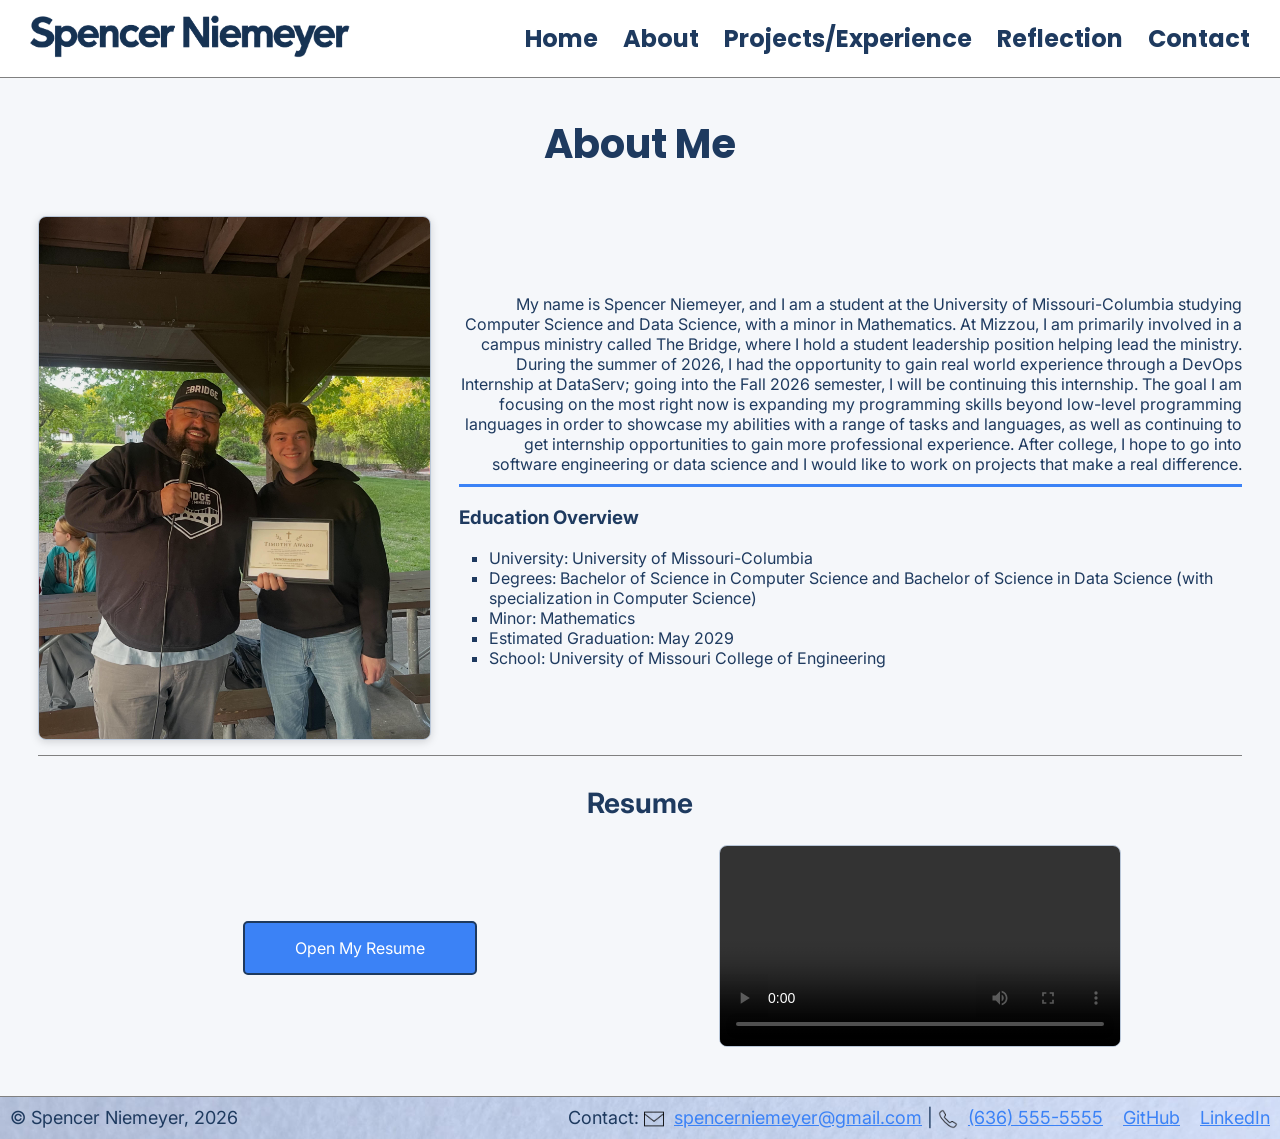
==== webdevelopment/about.html @ 7f5bf4c8 "Updated about page grid layouts" ====
<!DOCTYPE html>

<!--
  Name: Spencer Niemeyer
  File: about.html
  Date: 11/4/2026
  Course: IS_LT 4355
  Description: About page for my portfolio website.
-->

<html lang="en">

<head>
    <meta charset="utf-8">
    <meta name="viewport" content="width=device-width, initial-scale=1.0">
    <title>About Me - Spencer Niemeyer</title>
    <link rel="stylesheet" href="style.css">
    <link rel="stylesheet" href="nav.css">
    <link rel="preconnect" href="https://fonts.googleapis.com">
    <link rel="preconnect" href="https://fonts.gstatic.com" crossorigin>
    <link
        href="https://fonts.googleapis.com/css2?family=Inter:ital,opsz,wght@0,14..32,100..900;1,14..32,100..900&family=Poppins:ital,wght@0,100;0,200;0,300;0,400;0,500;0,600;0,700;0,800;0,900;1,100;1,200;1,300;1,400;1,500;1,600;1,700;1,800;1,900&display=swap"
        rel="stylesheet">
    <link rel="shortcut icon" type="image/x-icon" href="../webcontent/favicon.ico">
</head>

<body class="about-page">
    <header>
        <a href="index.html"><img src="../webcontent/logo.png" alt="Spencer Niemeyer Logo" class="logo"></a>
        <nav> <!-- Navigation coded here -->
            <ul class="nav-list">
                <li><a href="index.html">Home</a></li>
                <li><a href="about.html">About</a></li>
                <li class="dropdown">
                    <a href="#">Projects/Experience</a>
                    <ul class="submenu">
                        <li><a href="#">DataServ Internship</a></li>
                        <li><a href="#">Boolean Minimizer</a></li>
                        <li><a href="#">Farkle Dice Game</a></li>
                    </ul>
                </li>
                <li><a href="reflection.html">Reflection</a></li>
                <li><a href="contact.html">Contact</a></li>
            </ul>
        </nav>
    </header>

    <main> <!-- Main content coded here -->
        <h1>About Me</h1>
        <section class="about-layout">
            <img src="../webcontent/about-image.JPEG" alt="Spencer receiving an award" class="about-image">
            <div class="about-details">
                <p>My name is Spencer Niemeyer, and I am a student at the University of Missouri-Columbia
                    studying Computer Science and Data Science, with a minor in Mathematics. At Mizzou, I
                    am primarily involved in a campus ministry called The Bridge, where I hold a student
                    leadership position helping lead the ministry. During the summer of 2026, I had the
                    opportunity to gain real world experience through a DevOps Internship at DataServ; going
                    into the Fall 2026 semester, I will be continuing this internship. The goal I am
                    focusing on the most right now is expanding my programming skills beyond low-level
                    programming languages in order to showcase my abilities with a range of tasks and
                    languages, as well as continuing to get internship opportunities to gain more professional
                    experience. After college, I hope to go into software engineering or data science and I
                    would like to work on projects that make a real difference.</p>
        
                <h3>Education Overview</h3>
                <ul class="education-list">
                    <li>University: University of Missouri-Columbia</li>
                    <li>Degrees: Bachelor of Science in Computer Science and Bachelor of Science in Data
                        Science (with specialization in Computer Science)</li>
                    <li>Minor: Mathematics</li>
                    <li>Estimated Graduation: May 2029</li>
                    <li>School: University of Missouri College of Engineering</li>
                </ul>
            </div>
        </section>

        <section class="resume-section">
            <h3>Resume</h3>
            <section class="resume">
                <div>
                    <p><a class="resume-link" href="../webcontent/Spencer Niemeyer.pdf" target="_blank">Open My Resume</a></p>
                </div>
                
                <div>
                    <video class="resume-video" controls>
                        <source src="../webcontent/resume-video.mp4" type="video/mp4">Your browser does not support the video
                        tag.
                    </video>
                </div>
            </section>
        </section>
    </main>

    <footer>
        <p class="no-print">&copy; Spencer Niemeyer, 2026</p>

        <div class="footer-links">
            <p>
                Contact:
                <img src="../webcontent/email.png" alt="Email icon">
                <a href="mailto:spencerniemeyer@gmail.com">spencerniemeyer@gmail.com</a> |
                <img src="../webcontent/phone.png" alt="Phone icon"> <a href="tel:6365555555">(636) 555-5555</a>
            </p>
            <a href="https://github.com/spencernemy" target="_blank">GitHub</a>
            <a href="https://www.linkedin.com/in/spencer-niemeyer" target="_blank">LinkedIn</a>
        </div>
    </footer>
</body>

</html>
---- webdevelopment/style.css ----
/*
  Name: Spencer Niemeyer
  File: style.css
  Date: 11/4/2026
  Course: IS_LT 4355
  Description: Styles for all main pages of portfolio website.
*/

/* Universal styles */

body {
    margin: 0;
    font-family: Inter, sans-serif;
    background-color: #F5F7FA;
    color: #1E3A5F;
}    

h1, h2 {
    font-family: Poppins, sans-serif;
}

main h1 {
    font-size: 40px;
    text-align: center;
}

main h2 {
    font-size: 32px;
    text-align: center;
}

.button {
    display: inline-block;
    background-color: #3B82F6;
    color: white;
    text-decoration: none;
    padding: 8px 30px;
    border-radius: 5px;
}

/* Pseudo class used here */
.button:hover {
    background-color: #1E3A5F;
}

/* Home Page Styling */

.home-section {
    border-bottom: 1px solid gray;
}

.hero {
    background-color: #DCE6F2;
}    

.hero-text {
    display: inline-block;
    width: 55%;
    padding: 55px 3%;
}    

.hero-text h1 {
    font-size: 64px;
    margin: 0;
}    

.hero-text h2 {
    font-size: 24px;
    margin-top: 8px;
}    

.hero-text p {
    font-size: 18px;
}

.support-hero-text {
    text-align: center;
}

.hero-button {
    font-size: 18px;
    display: block;
    width: fit-content;
    margin: 0 auto;
}

.hero-image {
    display: inline-block;
    width: 38%;
    padding: 20px 0;
    text-align: center;
    border-left: 1px solid gray;
}    

.hero-image img {
    width: 300px;
    border-radius: 40px;
}    

/* About Page Styling */

.about-page main {
    padding: 10px 3%;
}

.about-layout {
    display: grid;
    grid-template-columns: 1fr 2fr;
    gap: 30px;
    align-items: center;
}

.about-layout p {
    text-align: right;
    border-bottom: 3px solid #3B82F6;
    padding-bottom: 10px;
}

.about-image {
    width: 100%;
    max-width: 400px;
    height: auto;
    border: 1px solid #B8C6D8;
    background-color: #DCE6F2;
    border-radius: 8px;
    margin: 15px 0;
    box-shadow: 0 2px 8px rgba(0, 0, 0, 0.15);
}

.resume-section {
    border-top: 1px solid gray;
    padding: 20px;
}

.resume-section h3 {
    text-align: center;
    font-size: 28px;
    margin: 10px 0;
}

.resume {
    display: grid;
    max-width: 1100px;
    margin: 0 auto;
    grid-template-columns: 1fr 1fr;
    gap: 20px;
    align-items: center;
    text-align: center;
}

.resume-link {
    display: inline-block;
    text-decoration: none;
    color: white;
    padding: 15px 50px;
    margin: 10px;
    border: 2px solid #1E3A5F;
    background-color: #3B82F6;
    border-radius: 5px;
}

/* Pseudo class used here */
.resume-link:hover {
    background-color: #1E3A5F;
}

.education-list {
    list-style-type: square;
    margin: 10px 0;
    padding-left: 30px;
}

.education-list li {
    font-size: 16px;
    color: #1E3A5F;
}

/* Pseudo class used here */
.education-list li:hover {
    font-weight: bold;
    cursor: default;
}

.resume-video {
    width: 100%;
    max-width: 400px;
    height: auto;
    border: 1px solid #B8C6D8;
    background-color: #DCE6F2;
    border-radius: 8px;
    margin: 15px 0;
}

@media (max-width: 650px) {
    .about-layout,
    .resume {
        grid-template-columns: 1fr;
    }

    .about-image {
        margin: 10px auto;
    }

    .about-layout p {
        text-align: center;
    }
}

@media print {
    @page {
        margin: 1in;
    }

    .about-layout {
        display: block;
    }

    .about-page, .about-page *,
    .about-page .education-list li {
        font-family:'Times New Roman', serif;
        color: black;
    }

    .about-page header,
    .about-page .resume,
    .about-page .no-print,
    .about-page .about-image {
        display: none;
    }

    .about-page {
        font-size: 12pt;
    }
}

/* Reflection Page Styling */

.reflection {
    padding: 10px 3%;
}

.reflection p:not(.first-paragraph) {
    text-indent: 40px;
}

.reflection-desc {
    font-size: 24px;
}

.reflection-content {
    padding: 10px 15px;
    margin: 10px 0;
    border: 1px solid #B8C6D8;
    border-radius: 20px;
}

/* Pseudo element used here */
.first-paragraph::first-letter {
    font-weight: bold;
    font-size: 2em;
    color: #3B82F6;
}

/* Contact Page Styling */

.contact-page h1 {
    margin-bottom: 5px;
}

.contact-description {
    margin-top: 0;
    padding-bottom: 20px;
    text-align: center;
    font-weight: bold;
    border-bottom: 1px solid gray;
}

.contact-page form {
    width: 90%;
    max-width: 500px;
    margin: 15px auto;
}

.contact-page label {
    display: block;
    font-family: Poppins, sans-serif;
    font-size: 20px;
    font-weight: bold;
    margin-top: 12px;
}

.contact-page input,
.contact-page select,
.contact-page textarea {
    display: block;
    width: 95%;
    padding: 10px;
    border: 1px solid gray;
    font-family: Inter, sans-serif;
    font-size: 16px;
}

.contact-page textarea {
    height: 100px;
}

.contact-page button {
    background-color: #3B82F6;
    color: white;
    border: none;
    border-radius: 5px;
    padding: 8px 50px;
    margin-top: 15px;
    font-size: 18px;
    cursor: pointer;
}
---- webdevelopment/nav.css ----
/*
  Name: Spencer Niemeyer
  File: nav.css
  Date: 10/18/2026
  Course: IS_LT 4355
  Description: Styles for header and footer of portfolio website.
*/

/* Header */

header {
    display: flex;
    align-items: center;
    justify-content: space-between;
    padding: 15px 30px;
    background-color: #FFFFFF;
    border-bottom: 1px solid gray;
}

.nav-list {
    display: flex;
    list-style-type: none;
    margin: 0;
    padding: 0;
    gap: 25px;
}

.nav-list a {
    font-family: Poppins, Inter, sans-serif;
    font-weight: bold;
    font-size: 24px;
    color: #1E3A5F;
    text-decoration: none;
}

.nav-list a:hover {
    color: #3B82F6;
}

.logo {
    width: 320px;
    padding: 0;
    margin: 0;
}

/* Header dropdown menu */

.dropdown {
    position: relative;
}

.submenu {
    display: none;
    position: absolute;
    top: 100%;
    right: 0;
    background-color: white;
    list-style-type: none;
    margin: 0;
    padding: 10px;
    width: 150px;
}

.dropdown:hover .submenu {
    display: block;
}

.submenu li {
    padding: 8px;
}

.submenu a {
    font-size: 20px;
    display: block;
}

/* Footer */

footer {
    display: flex;
    justify-content: space-between;
    align-items: center;
    padding: 10px;
    border-top: 1px solid gray;
    background-image: url("../webcontent/footer-background-img.jpeg");
    background-size: cover;
}

footer p {
    margin: 0;
    font-size: 18px;
}

footer a {
    color: #3B82F6;
    font-size: 18px;
}

.footer-links {
    display: flex;
    align-items: center;
    gap: 20px;
}

.footer-links img {
    width: 20px;
    vertical-align: middle;
    margin-right: 5px;
}
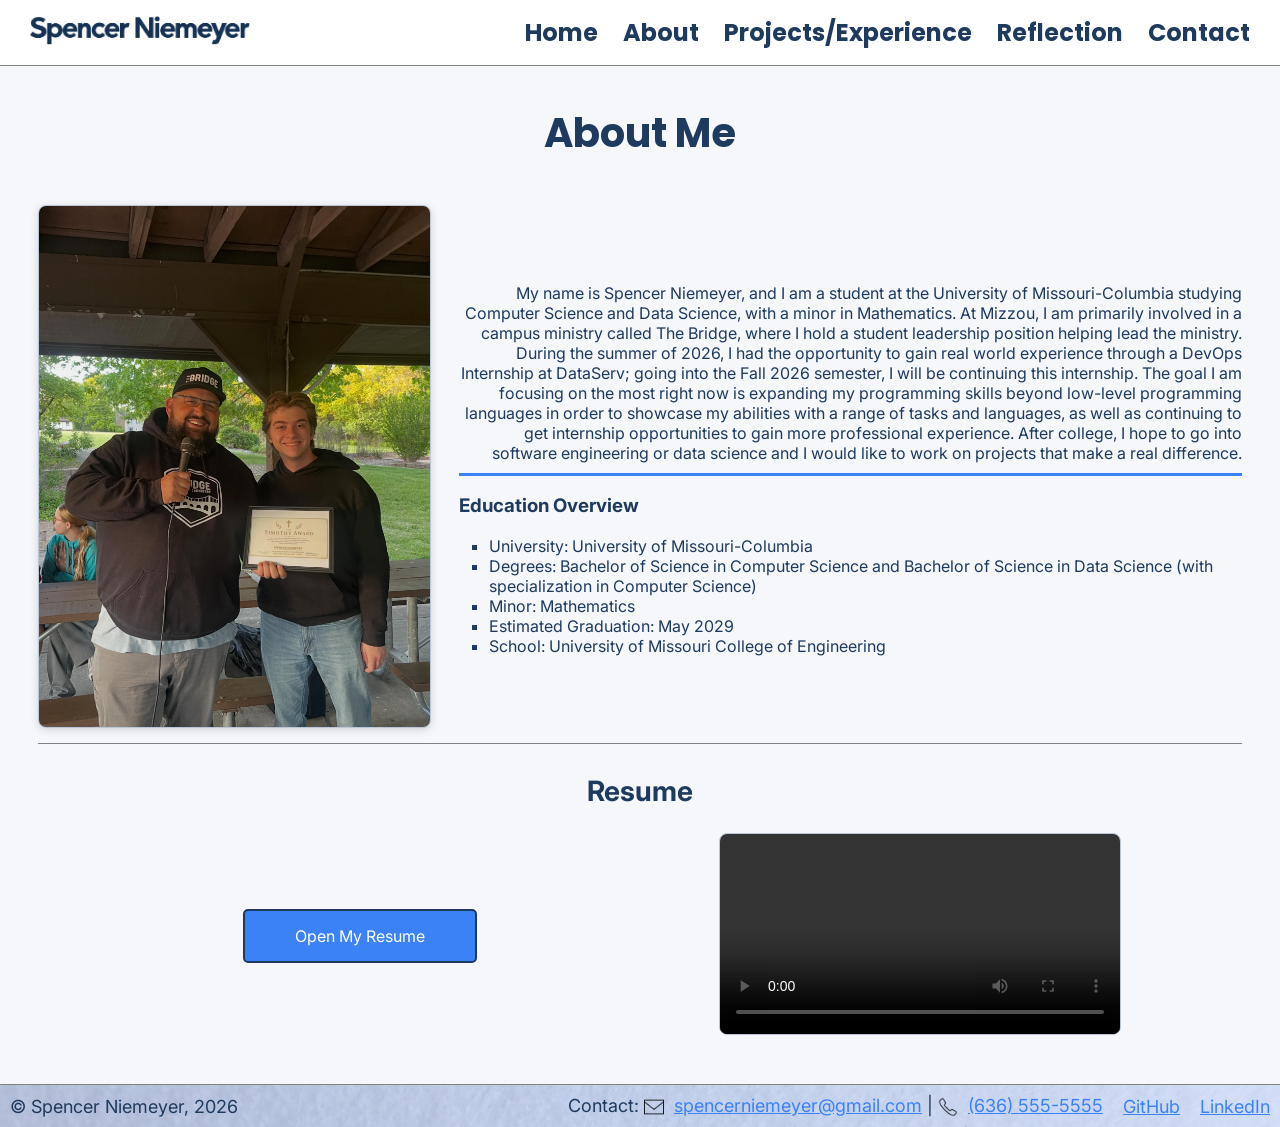
==== commit cd91578f: "Updated nav on all pages" ====
--- a/webdevelopment/about.html
+++ b/webdevelopment/about.html
@@ -27,7 +27,7 @@
 <body class="about-page">
     <header>
         <a href="index.html"><img src="../webcontent/logo.png" alt="Spencer Niemeyer Logo" class="logo"></a>
-        <nav> <!-- Navigation coded here -->
+        <nav class="mobile-menu"> <!-- Navigation coded here -->
             <ul class="nav-list">
                 <li><a href="index.html">Home</a></li>
                 <li><a href="about.html">About</a></li>
--- a/webdevelopment/style.css
+++ b/webdevelopment/style.css
@@ -222,7 +222,7 @@
     }
 
     .about-page header,
-    .about-page .resume,
+    .about-page .resume-section,
     .about-page .no-print,
     .about-page .about-image {
         display: none;
--- a/webdevelopment/nav.css
+++ b/webdevelopment/nav.css
@@ -1,7 +1,7 @@
 /*
   Name: Spencer Niemeyer
   File: nav.css
-  Date: 10/18/2026
+  Date: 11/4/2026
   Course: IS_LT 4355
   Description: Styles for header and footer of portfolio website.
 */
@@ -38,10 +38,18 @@
 }
 
 .logo {
-    width: 320px;
+    width: 220px;
     padding: 0;
     margin: 0;
 }
+
+/* Mobile navigation styles */
+
+#menu-toggle,
+.hamburger {
+    display: none;
+}
+
 
 /* Header dropdown menu */
 
@@ -72,6 +80,40 @@
 .submenu a {
     font-size: 20px;
     display: block;
+}
+
+@media (max-width: 1000px) {
+    header {
+        flex-wrap: wrap;
+    }
+
+    .hamburger {
+        display: block;
+        font-size: 36px;
+        cursor: pointer;
+    }
+
+    .mobile-menu {
+        display: none;
+        width: 100%;
+    }
+
+    #menu-toggle:checked ~ .mobile-menu {
+        display: block;
+    }
+
+    .nav-list {
+        flex-direction: column;
+        gap: 10px;
+    }
+
+    .submenu {
+        display: none;
+    }
+
+    .dropdown:hover .submenu {
+        display: none;
+    }
 }
 
 /* Footer */
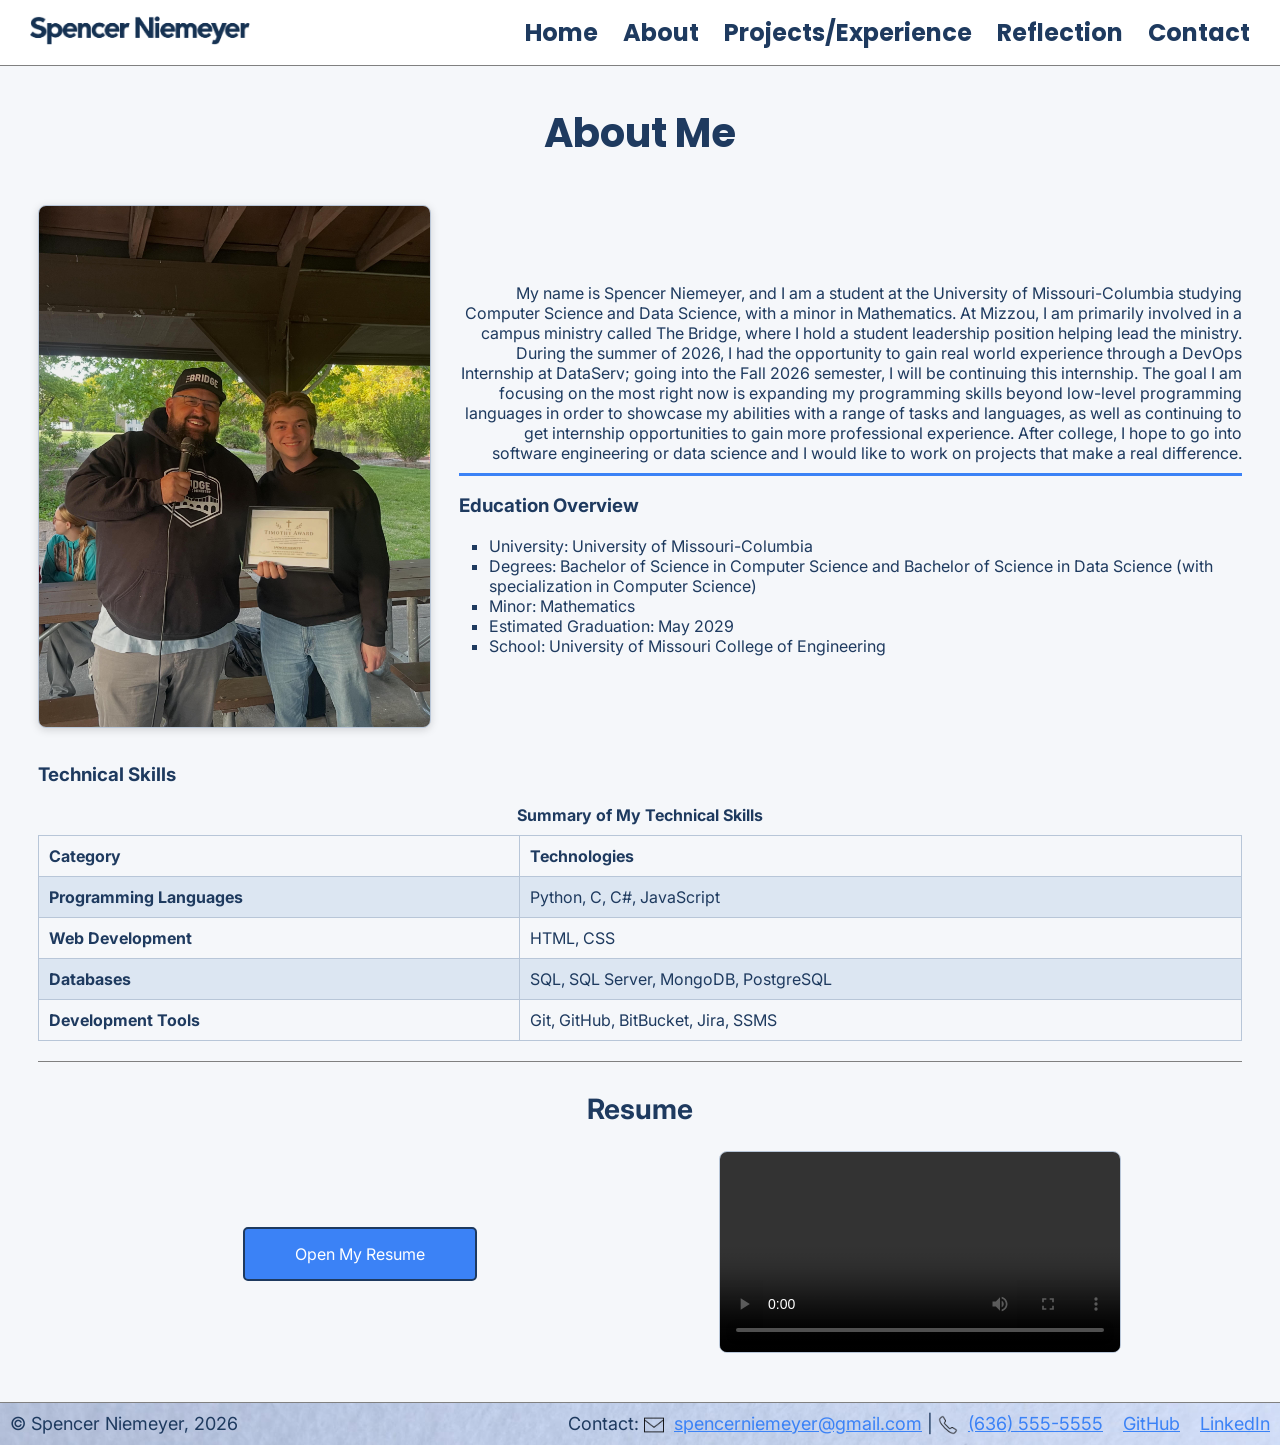
==== commit f9a8e977: "Added table to about page" ====
--- a/webdevelopment/about.html
+++ b/webdevelopment/about.html
@@ -3,7 +3,7 @@
 <!--
   Name: Spencer Niemeyer
   File: about.html
-  Date: 11/4/2026
+  Date: 11/5/2026
   Course: IS_LT 4355
   Description: About page for my portfolio website.
 -->
@@ -27,16 +27,18 @@
 <body class="about-page">
     <header>
         <a href="index.html"><img src="../webcontent/logo.png" alt="Spencer Niemeyer Logo" class="logo"></a>
+        <input type="checkbox" id="menu-toggle">
+        <label for="menu-toggle" class="hamburger">&#9776;</label>
         <nav class="mobile-menu"> <!-- Navigation coded here -->
             <ul class="nav-list">
                 <li><a href="index.html">Home</a></li>
                 <li><a href="about.html">About</a></li>
                 <li class="dropdown">
-                    <a href="#">Projects/Experience</a>
+                    <a href="project.html">Projects/Experience</a>
                     <ul class="submenu">
-                        <li><a href="#">DataServ Internship</a></li>
-                        <li><a href="#">Boolean Minimizer</a></li>
-                        <li><a href="#">Farkle Dice Game</a></li>
+                        <li><a href="project.html#dataserv">DataServ Internship</a></li>
+                        <li><a href="project.html#minimizer">Boolean Minimizer</a></li>
+                        <li><a href="project.html#farkle">Farkle Dice Game</a></li>
                     </ul>
                 </li>
                 <li><a href="reflection.html">Reflection</a></li>
@@ -61,7 +63,7 @@
                     languages, as well as continuing to get internship opportunities to gain more professional
                     experience. After college, I hope to go into software engineering or data science and I
                     would like to work on projects that make a real difference.</p>
-        
+
                 <h3>Education Overview</h3>
                 <ul class="education-list">
                     <li>University: University of Missouri-Columbia</li>
@@ -74,16 +76,50 @@
             </div>
         </section>
 
+        <section class="skills-section">
+            <h3>Technical Skills</h3>
+
+            <table>
+                <caption>Summary of My Technical Skills</caption>
+                <thead>
+                    <tr>
+                        <th scope="col">Category</th>
+                        <th scope="col">Technologies</th>
+                    </tr>
+                </thead>
+                <tbody>
+                    <tr>
+                        <th scope="row">Programming Languages</th>
+                        <td>Python, C, C#, JavaScript</td>
+                    </tr>
+                    <tr>
+                        <th scope="row">Web Development</th>
+                        <td>HTML, CSS</td>
+                    </tr>
+                    <tr>
+                        <th scope="row">Databases</th>
+                        <td>SQL, SQL Server, MongoDB, PostgreSQL</td>
+                    </tr>
+                    <tr>
+                        <th scope="row">Development Tools</th>
+                        <td>Git, GitHub, BitBucket, Jira, SSMS</td>
+                    </tr>
+                </tbody>
+            </table>
+        </section>
+
         <section class="resume-section">
             <h3>Resume</h3>
             <section class="resume">
                 <div>
-                    <p><a class="resume-link" href="../webcontent/Spencer Niemeyer.pdf" target="_blank">Open My Resume</a></p>
+                    <p><a class="resume-link" href="../webcontent/Spencer Niemeyer.pdf" target="_blank">Open My
+                            Resume</a></p>
                 </div>
-                
+
                 <div>
                     <video class="resume-video" controls>
-                        <source src="../webcontent/resume-video.mp4" type="video/mp4">Your browser does not support the video
+                        <source src="../webcontent/resume-video.mp4" type="video/mp4">Your browser does not support the
+                        video
                         tag.
                     </video>
                 </div>
--- a/webdevelopment/style.css
+++ b/webdevelopment/style.css
@@ -6,7 +6,7 @@
   Description: Styles for all main pages of portfolio website.
 */
 
-/* Universal styles */
+/* Universal styles -------------------- */
 
 body {
     margin: 0;
@@ -43,7 +43,7 @@
     background-color: #1E3A5F;
 }
 
-/* Home Page Styling */
+/* Home Page Styling -------------------------- */
 
 .home-section {
     border-bottom: 1px solid gray;
@@ -97,7 +97,7 @@
     border-radius: 40px;
 }    
 
-/* About Page Styling */
+/* About Page Styling ------------------------ */
 
 .about-page main {
     padding: 10px 3%;
@@ -191,6 +191,32 @@
     margin: 15px 0;
 }
 
+.skills-section {
+    margin: 20px 0;
+}
+
+.skills-section table {
+    width: 100%;
+    border: 1px solid #1E3A5F;
+    border-collapse: collapse;
+}
+
+.skills-section th,
+.skills-section td {
+    padding: 10px;
+    border: 1px solid #B8C6D8;
+    text-align: left;
+}
+
+.skills-section tbody tr:nth-child(odd) {
+    background-color: #DCE6F2;
+}
+
+.skills-section caption {
+    margin-bottom: 10px;
+    font-weight: bold;
+}
+
 @media (max-width: 650px) {
     .about-layout,
     .resume {
@@ -203,6 +229,12 @@
 
     .about-layout p {
         text-align: center;
+    }
+
+    .skills-section th,
+    .skills-section td {
+        padding: 5px;
+        font-size: 12px;
     }
 }
 
@@ -233,7 +265,64 @@
     }
 }
 
-/* Reflection Page Styling */
+/* Projects Page Styling --------------------- */
+
+.projects-page {
+    padding: 10px 3%;
+}
+
+.projects-list {
+    display: flex;
+    flex-direction: column;
+    gap: 15px;
+}
+
+.projects-list article {
+    text-align: center;
+    padding: 10px;
+    border-bottom: 2px solid #3B82F6;
+}
+
+.projects-list h2 {
+    font-size: 28px;
+    margin: 10px 0;
+}
+
+.projects-list img {
+    display: block;
+    width: 100%;
+    max-width: 400px;
+    margin: 10px auto;
+}
+
+.projects-list #farkle-img {
+    max-width: 600px;
+}
+
+.projects-list p {
+    font-size: 20px;
+    line-height: 1.4;
+}
+
+@media (max-width: 600px) {
+    .projects-list article {
+        padding: 5px;
+    }
+
+    .projects-list h2 {
+        font-size: 20px;
+    }
+
+    .projects-list p {
+        font-size: 14px;
+    }
+
+    .projects-list img {
+        max-width: 250px;
+    }
+}
+
+/* Reflection Page Styling ---------------------- */
 
 .reflection {
     padding: 10px 3%;
@@ -261,7 +350,7 @@
     color: #3B82F6;
 }
 
-/* Contact Page Styling */
+/* Contact Page Styling ------------------------- */
 
 .contact-page h1 {
     margin-bottom: 5px;
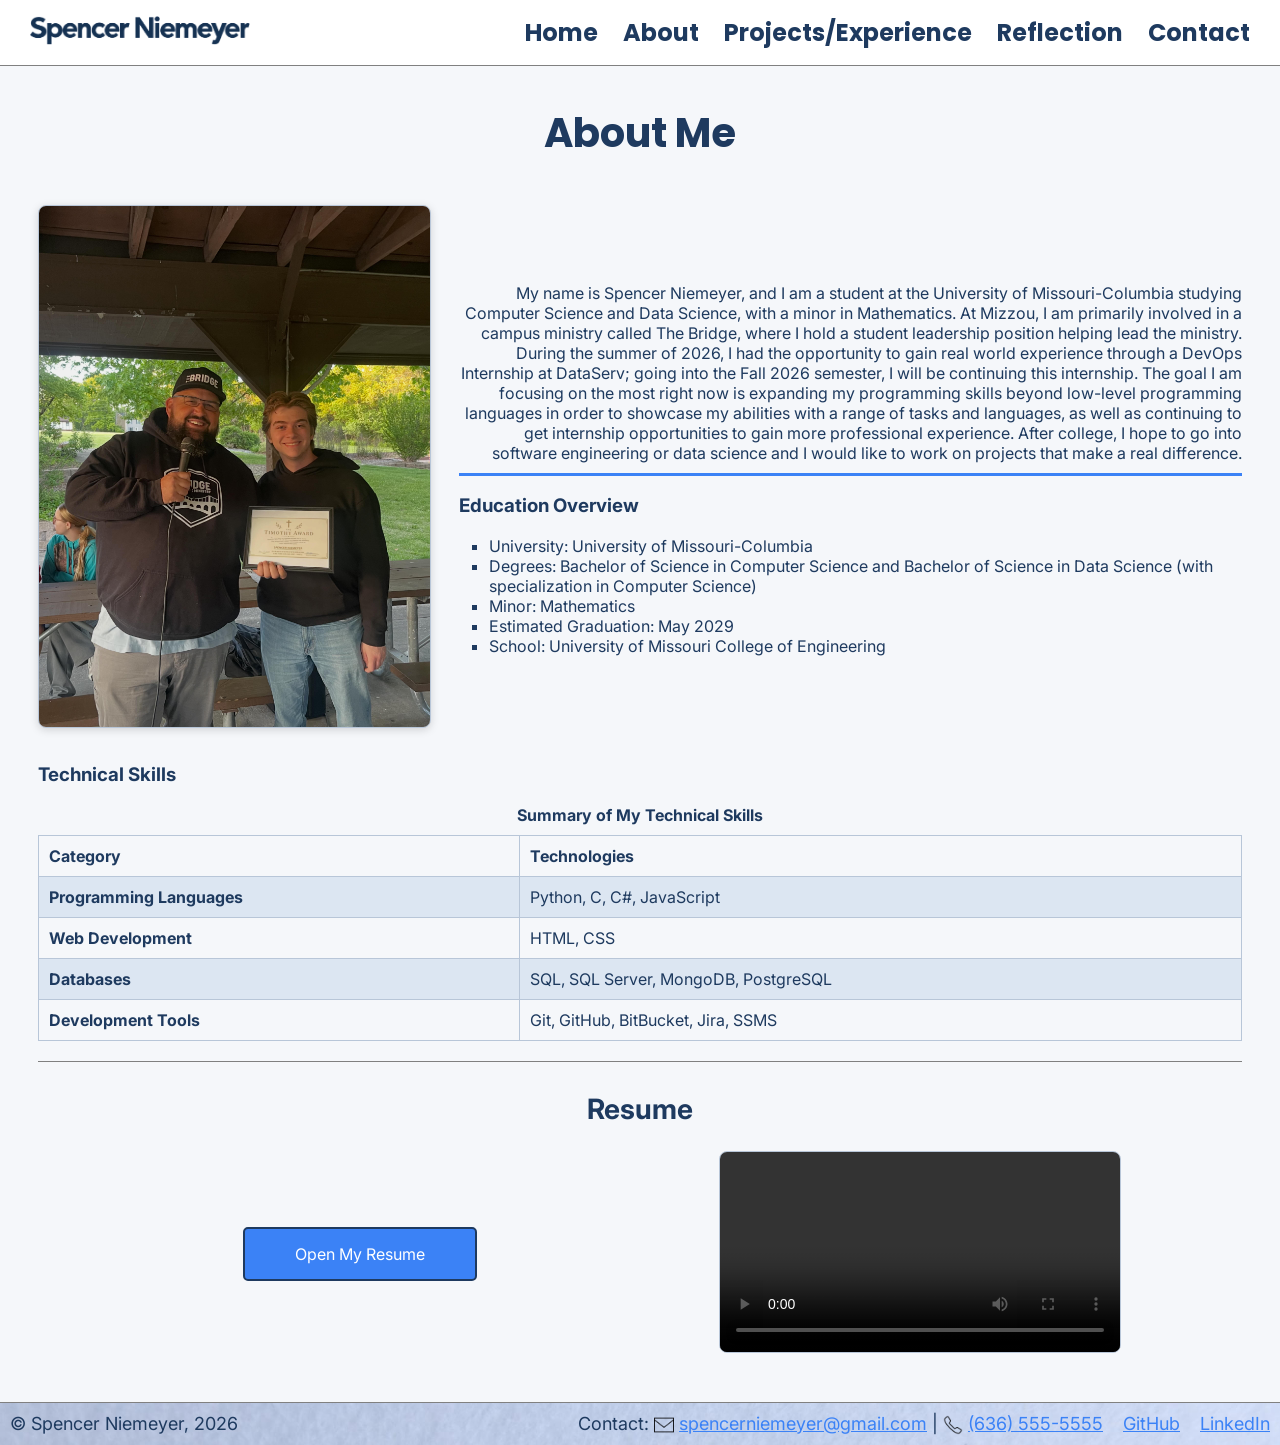
==== commit f60b924f: "Added footer animations and updated link structure to animate on link hover" ====
--- a/webdevelopment/about.html
+++ b/webdevelopment/about.html
@@ -133,9 +133,9 @@
         <div class="footer-links">
             <p>
                 Contact:
-                <img src="../webcontent/email.png" alt="Email icon">
-                <a href="mailto:spencerniemeyer@gmail.com">spencerniemeyer@gmail.com</a> |
-                <img src="../webcontent/phone.png" alt="Phone icon"> <a href="tel:6365555555">(636) 555-5555</a>
+                <a href="mailto:spencerniemeyer@gmail.com"><img src="../webcontent/email.png"
+                        alt="Email icon">spencerniemeyer@gmail.com</a> |
+                <a href="tel:6365555555"><img src="../webcontent/phone.png" alt="Phone icon">(636) 555-5555</a>
             </p>
             <a href="https://github.com/spencernemy" target="_blank">GitHub</a>
             <a href="https://www.linkedin.com/in/spencer-niemeyer" target="_blank">LinkedIn</a>
--- a/webdevelopment/style.css
+++ b/webdevelopment/style.css
@@ -1,7 +1,7 @@
 /*
   Name: Spencer Niemeyer
   File: style.css
-  Date: 11/4/2026
+  Date: 11/5/2026
   Course: IS_LT 4355
   Description: Styles for all main pages of portfolio website.
 */
@@ -51,10 +51,11 @@
 
 .hero {
     background-color: #DCE6F2;
+    display: flex;
+    align-items: center;
 }    
 
 .hero-text {
-    display: inline-block;
     width: 55%;
     padding: 55px 3%;
 }    
@@ -85,17 +86,64 @@
 }
 
 .hero-image {
-    display: inline-block;
     width: 38%;
     padding: 20px 0;
     text-align: center;
     border-left: 1px solid gray;
+    align-self: stretch;
+    display: flex;
+    align-items: center;
+    justify-content: center;
 }    
 
 .hero-image img {
     width: 300px;
     border-radius: 40px;
-}    
+}
+
+.purposes-goals {
+    margin: 30px;
+}
+
+@media (max-width: 600px) {
+    .hero-text h1 {
+        font-size: 32px;
+    }
+
+    .hero-image img {
+        width: 250px;
+        max-width: 90%;
+    }
+
+    .hero-text h2 {
+        font-size: 20px;
+    }
+
+    .hero-text p {
+        font-size: 16px;
+    }
+}
+
+@media (max-width: 1000px) {
+    .hero {
+        flex-direction: column;
+    }
+
+    .hero-text {
+        width: 90%;
+        padding: 20px 3%;
+    }
+
+    .hero-image {
+        width: 100%;
+        border-left: none;
+        padding: 10px 0;
+    }
+
+    .hero-text h1 {
+        font-size: 40px;
+    }
+}
 
 /* About Page Styling ------------------------ */
 
--- a/webdevelopment/nav.css
+++ b/webdevelopment/nav.css
@@ -1,7 +1,7 @@
 /*
   Name: Spencer Niemeyer
   File: nav.css
-  Date: 11/4/2026
+  Date: 11/5/2026
   Course: IS_LT 4355
   Description: Styles for header and footer of portfolio website.
 */
@@ -87,6 +87,21 @@
         flex-wrap: wrap;
     }
 
+    footer {
+        flex-direction: column;
+        text-align: center;
+        gap: 10px;
+    }
+
+    footer p,
+    footer a {
+        font-size: 14px;
+    }
+
+    footer a {
+        white-space: nowrap;
+    }
+
     .hamburger {
         display: block;
         font-size: 36px;
@@ -113,6 +128,12 @@
 
     .dropdown:hover .submenu {
         display: none;
+    }
+
+    .footer-links {
+        flex-wrap: wrap;
+        justify-content: center;
+        gap: 10px;
     }
 }
 
@@ -148,4 +169,9 @@
     width: 20px;
     vertical-align: middle;
     margin-right: 5px;
+    transition: transform 0.3s ease;
+}
+
+.footer-links a:hover img {
+    transform: scale(1.3);
 }
